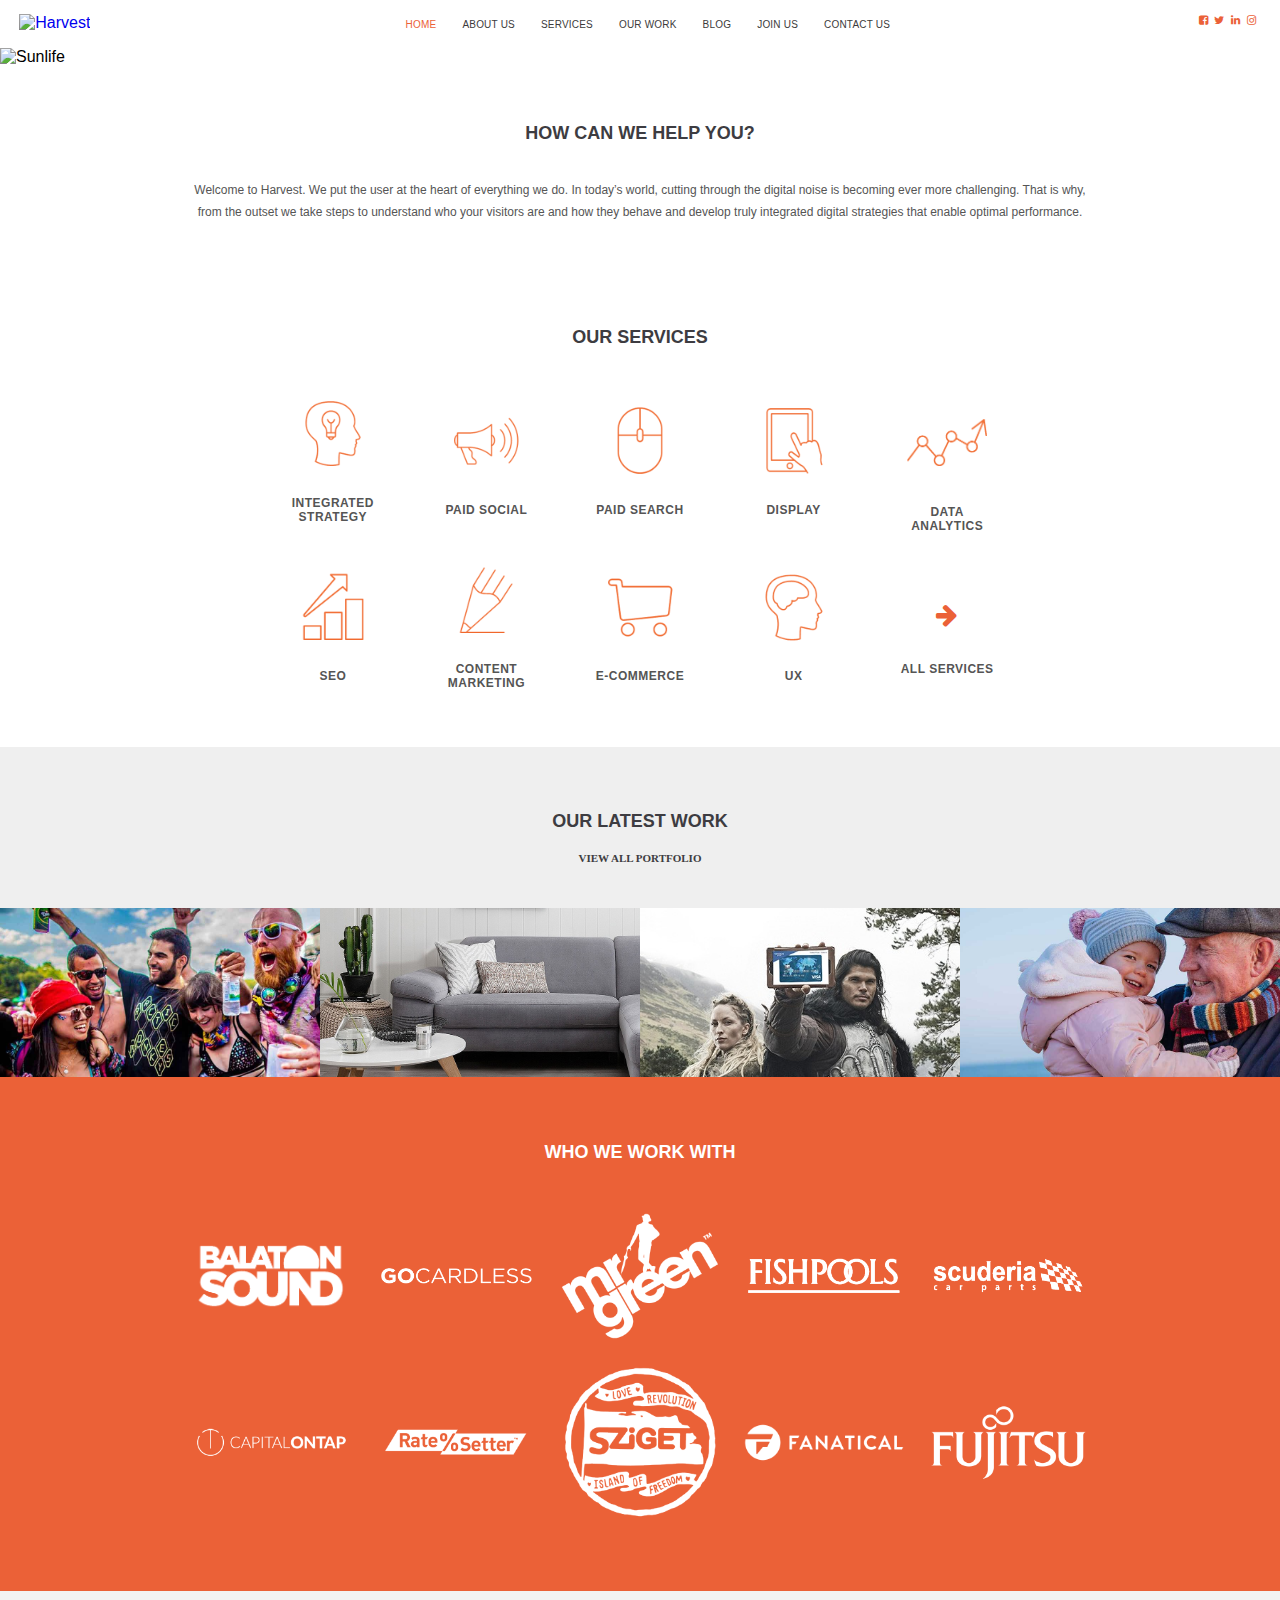
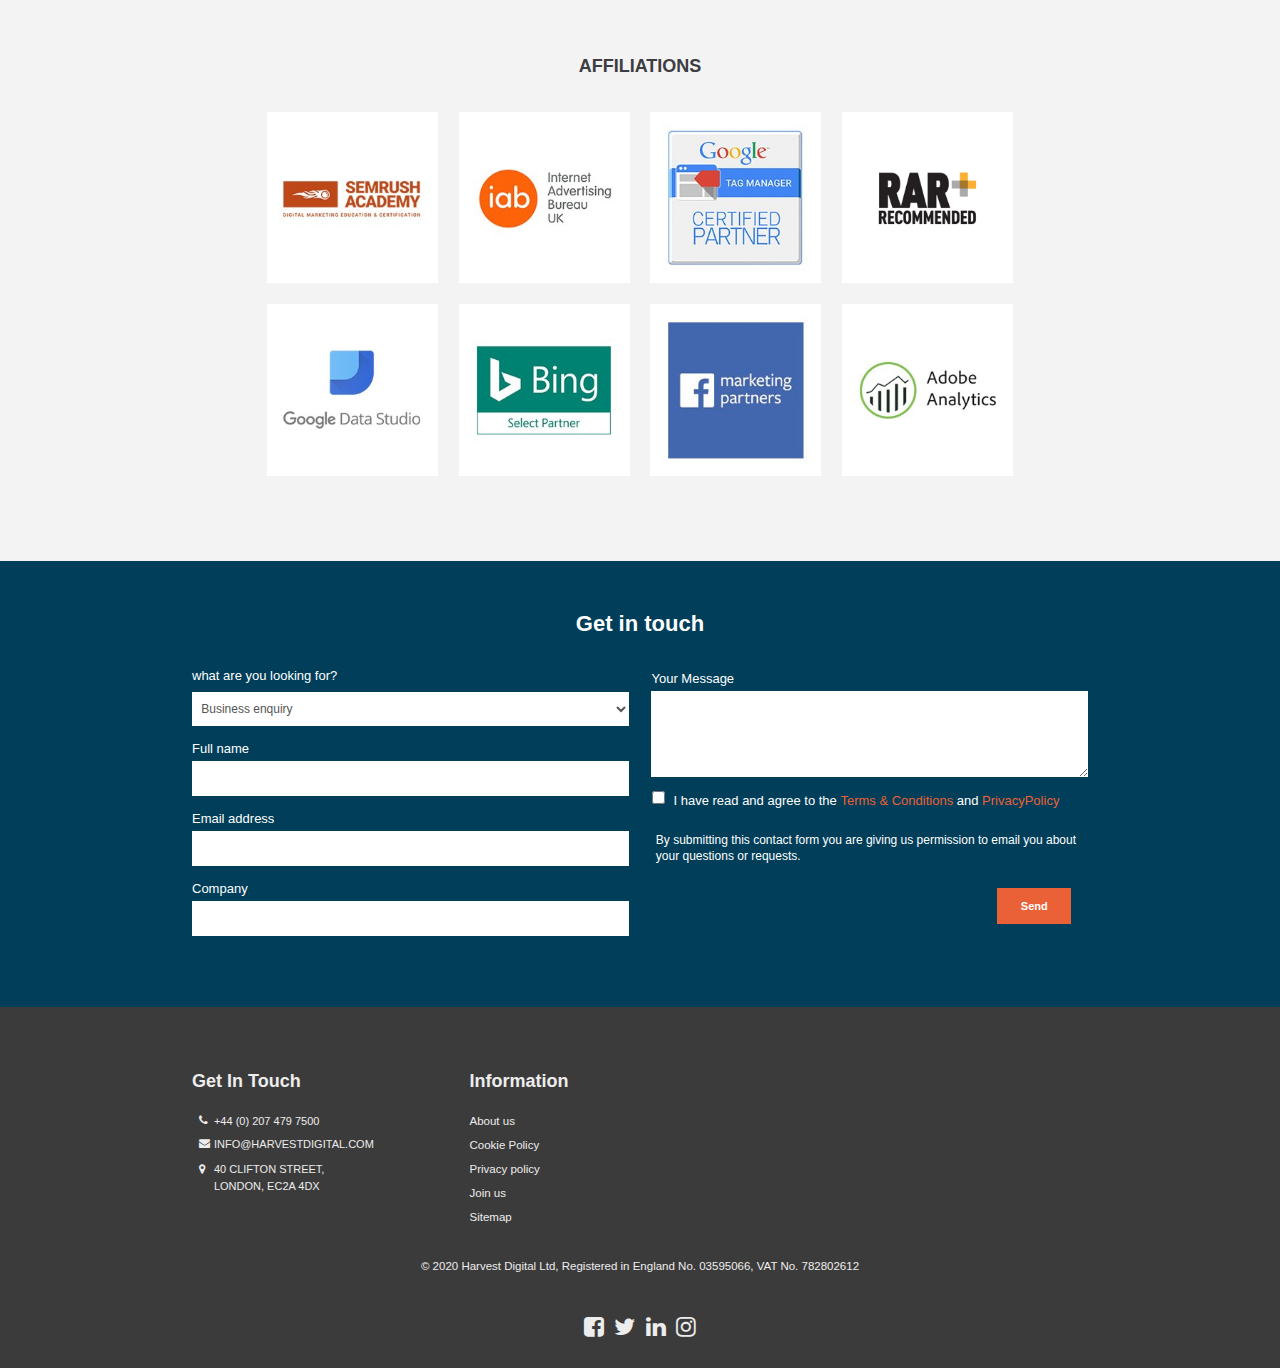
==== index.html @ 76907322 "Harvest index - img URL changed" ====
<!doctype html>
<!-- If multi-language site, reconsider usage of html lang declaration here. -->
<html lang="en"> 
<head>
  <meta charset="utf-8">
  <title>Harvest | Home</title>
  <!-- View-port Basics: http://mzl.la/VYREaP -->
  <!-- This meta tag is used for mobile device to display the page without any zooming,
       so how much the device is able to fit on the screen is what's shown initially. 
       Remove comments from this tag, when you want to apply media queries to the website. -->
  <meta name="viewport" content="width=device-width, initial-scale=1, maximum-scale=1">
  <!-- Place favicon.ico in the root directory: mathiasbynens.be/notes/touch-icons -->
  <link rel="shortcut icon" href="favicon.ico" />
  <!--font-awesome link for icons-->
  <link rel="stylesheet" media="screen" href="assets/vendor/font-awesome/css/all.min.css" >
  <link rel="stylesheet" href="https://cdnjs.cloudflare.com/ajax/libs/font-awesome/4.7.0/css/font-awesome.min.css">
  <!-- Default style-sheet is for 'media' type screen (color computer display).  -->
  <link rel="stylesheet" media="screen" href="assets/css/style.css" >
</head>
<body>
  <!--container start-->
  <div class="container">
    <!--header section start-->
    <header>
      <div class="wrapper">
        <h1>
          <a href="index.html" title="Harvest">
            <img src="https://via.placeholder.com/60x15?text=Harvest" alt="Harvest">
          </a>
        </h1>
        <nav>
          <ul class="nav-list hide-me-mobile">
            <li>
              <a href="index.html" class="active-nav-item" title="Home">home</a>
            </li>
            <li>
              <a href="#FIXME" title="About Us">about us</a>
            </li>
            <li>
              <a href="#FIXME" title="Services">services</a>
            </li>
            <li>
              <a href="our-work.html" title="Our Work">our work</a>
            </li>
            <li>
              <a href="#FIXME" title="Blog">blog</a>
            </li>
            <li>
              <a href="join-us.html" title="Join Us">join us</a>
            </li>
            <li>
              <a href="#FIXME" title="Contact Us">contact us</a>
            </li>
          </ul>
        </nav>
        <ul class="header-social-icons hide-me-mobile">
          <li>
            <a href="#FIXME" title="Facebook" target="_blank" rel="noreferrer nofollow" class="facebook" aria-hidden="true">facebook</a>
          </li>
          <li>
            <a href="#FIXME" title="Twitter" target="_blank" rel="noreferrer nofollow" class="twitter" aria-hidden="true">twitter</a>
          </li>
          <li>
            <a href="#FIXME" title="Linkedin" target="_blank" rel="noreferrer nofollow" class="linkedin" aria-hidden="true">linkedin</a>
          </li>
          <li>
            <a href="#FIXME" title="Instagram" target="_blank" rel="noreferrer nofollow" class="instagram" aria-hidden="true">instagram</a>
          </li>
        </ul>
      </div>
    </header>
    <!--header section end-->

    <!--main section start-->
    <main>
      <!--banner section start-->
      <section class="banner">
        <div class="wrapper">
          <ul class="slider">
            <li class="slide">
              <figure>
                <img src="https://via.placeholder.com/1349x425?text=Sunlife" alt="Sunlife">
              </figure>
              <div class="slide-content">
                <span>sunlife</span>
                <p>Improved CPC by 2.2&percnt; and CTR by 28&percnt;</p>
              </div>
              <a href="#FIXME" title="Read More">read more</a>
            </li>
            <li class="slide">
              <figure>
                <img src="https://via.placeholder.com/1349x425?text=Sunflower" alt="Sunflower">
              </figure>
              <div class="slider-content">
                <span>sunflower</span>
                <p>Improved CPC by 8.6&percnt; and CTR by 68&percnt;</p>
              </div>
              <a href="#FIXME" title="Read More">read more</a>
            </li>
            <li class="slide">
              <figure>
                <img src="https://via.placeholder.com/1349x425?text=Sungold" alt="Sungold">
              </figure>
              <div class="slider-content">
                <span>sungold</span>
                <p>Improved CPC by 9.7&percnt; and CTR by 48&percnt;</p>
              </div>
              <a href="#FIXME" title="Read More">read more</a>
            </li>
          </ul>
          <div class="slider-controls">
            <a href="#FIXME" class="previous-slider-btn" title="Previous Slide">previous - slider btn</a>
            <a href="#FIXME" class="next-slider-btn" title="Next Slide">next - slider btn</a>
          </div>
        </div>
      </section>
      <!--banner section end-->

      <!--help section start-->
      <section class="help">
        <div class="wrapper">
          <h2>how can we help you?</h2>
          <p>Welcome to Harvest. We put the user at the heart of everything we do. In today’s world, cutting through the digital noise is becoming ever more challenging. That is why, from the outset we take steps to understand who your visitors are and how they behave and develop truly integrated digital strategies that enable optimal performance.</p>
        </div>
      </section>
      <!--help section end-->

      <!--services section start-->
      <section class="services">
        <div class="wrapper">
          <h2>our services</h2>
          <ul class="services-list">
            <li class="service-item">
              <figure>
                <img src="assets/images/Services/Integrated-Start.png" alt="Integrated Strategy">
              </figure>
              <span>integrated strategy</span>
            </li>
            <li class="service-item">
              <figure>
                <img src="assets/images/Services/Paid-social.png" alt="Paid Social">
              </figure>
              <span>paid social</span>
            </li>
            <li class="service-item">
              <figure>
                <img src="assets/images/Services/Paid-search.png" alt="Paid Search">
              </figure>
              <span>paid search</span>
            </li>
            <li class="service-item">
              <figure>
                <img src="assets/images/Services/Display.png" alt="Display">
              </figure>
              <span>display</span>
            </li>
            <li class="service-item">
              <figure>
                <img src="assets/images/Services/Data-Analytics.png" alt="Data Analytics">
              </figure>
              <span>data analytics</span>
            </li>
            <li class="service-item">
              <figure>
                <img src="assets/images/Services/SEO.png" alt="SEO">
              </figure>
              <span>seo</span>
            </li>
            <li class="service-item">
              <figure>
                <img src="assets/images/Services/Content-marketing.png" alt="Content Marketing">
              </figure>
              <span>content marketing</span>
            </li>
            <li class="service-item">
              <figure>
                <img src="assets/images/Services/E-comm.png" alt="E-Commerce">
              </figure>
              <span>e-commerce</span>
            </li>
            <li class="service-item">
              <figure>
                <img src="assets/images/Services/UX2.png" alt="UX">
              </figure>
              <span>ux</span>
            </li>
            <li class="service-item service-icon">
              <a href="#FIXME" title="All services" class="right-arrow">all services</a>
              <span>all services</span>
            </li>
          </ul>
        </div>
      </section>
      <!--services section end-->

      <!--latest work section start-->
      <section class="latest-work">
        <div class="wrapper">
          <h2>our latest work</h2>
          <a href="our-work.html" title="View All Portfolio">view all portfolio</a>
          <ul class="portfolio">
            <li class="portfolio-item">
              <figure>
                <img src="assets/images/OurLatestWorks/CaseStudy_Sziget.jpg" alt="CaseStudySziget">
              </figure>
            </li>
            <li class="portfolio-item">
              <figure>
                <img src="assets/images/OurLatestWorks/CaseStudy_Fishpools.jpg" alt="CaseStudyFishPool">
              </figure>
            </li>
            <li class="portfolio-item">
              <figure>
                <img src="assets/images/OurLatestWorks/Vanquis-homepage-2.jpg" alt="VanquisHompage">
              </figure>
            </li>
            <li class="portfolio-item">
              <figure>
                <img src="assets/images/OurLatestWorks/CaseStudy_SunLife-2.jpg" alt="CaseStudySunlife">
              </figure>
            </li>
          </ul>
        </div>
      </section>
      <!--latest work section end-->

      <!--latest work modal section start-->
      <section class="latest-work-modal hide-me">
        <div class="wrapper">
          <figure>
            <img src="assets/images/OurLatestWorks/CaseStudy_SunLife-2.jpg" alt="CaseStudySunlife">
          </figure>
        </div>
      </section>
      <!--latest work modal section end-->

      <!--work with section start-->
      <section class="work-with">
        <div class="wrapper">
          <h2>who we work with</h2>
          <ul class="clients">
            <li class="client">
              <figure>
                <img src="assets/images/Logos/WorkWithSection/Balaton-Sound.png" alt="Balaton Sound">
              </figure>
            </li>
            <li class="client">
              <figure>
                <img src="assets/images/Logos/WorkWithSection/Go-Cardless-white.png" alt="Go Cardless">
              </figure>
            </li>
            <li class="client">
              <figure>
                <img src="assets/images/Logos/WorkWithSection/Mr-Green-white-1.png" alt="Mr Green">
              </figure>
            </li>
            <li class="client">
              <figure>
                <img src="assets/images/Logos/WorkWithSection/Fishpools-white.png" alt="Fishpools">
              </figure>
            </li>
            <li class="client">
              <figure>
                <img src="assets/images/Logos/WorkWithSection/Scuderia.png" alt="Scuderia Car Parts">
              </figure>
            </li>
            <li class="client">
              <figure>
                <img src="assets/images/Logos/WorkWithSection/Cap-on-tap-white.png" alt="Capital On Tap">
              </figure>
            </li>
            <li class="client">
              <figure>
                <img src="assets/images/Logos/WorkWithSection/RateSetter-white-Logo.png" alt="Rate Setter">
              </figure>
            </li>
            <li class="client">
              <figure>
                <img src="assets/images/Logos/WorkWithSection/Sziget-white.png" alt="Sziget">
              </figure>
            </li>
            <li class="client">
              <figure>
                <img src="assets/images/Logos/WorkWithSection/Fanatical-white.png" alt="Fanatical">
              </figure>
            </li>
            <li class="client">
              <figure>
                <img src="assets/images/Logos/WorkWithSection/Fujistsu-white.png" alt="Fujistsu">
              </figure>
            </li>
          </ul>
        </div>
      </section>
      <!--work with section end-->

      <!--affiliation section start-->
      <section class="affiliations">
        <div class="wrapper">
          <h2>affiliations</h2>
          <ul class="affiliated-partners">
            <li class="affiliated-partner">
              <figure>
                <img src="assets/images/Logos/affiliations/SEMrush.jpg" alt="Semrush Academy">
              </figure>
            </li>
            <li class="affiliated-partner">
              <figure>
                <img src="assets/images/Logos/affiliations/IAB.jpg" alt="IAB">
              </figure>
            </li>
            <li class="affiliated-partner">
              <figure>
                <img src="assets/images/Logos/affiliations/GTM.jpg" alt="Google Tag Manager">
              </figure>
            </li>
            <li class="affiliated-partner">
              <figure>
                <img src="assets/images/Logos/affiliations/rar_Logo.png" alt="Rar Recommended">
              </figure>
            </li>
            <li class="affiliated-partner">
              <figure>
                <img src="assets/images/Logos/affiliations/Data-Studio.jpg" alt="Google Data Studio">
              </figure>
            </li>
            <li class="affiliated-partner">
              <figure>
                <img src="assets/images/Logos/affiliations/Bing.jpg" alt="Bing">
              </figure>
            </li>
            <li class="affiliated-partner">
              <figure>
                <img src="assets/images/Logos/affiliations/Facebook-marketing-partner-1.jpg" alt="Facebook Marketing Partner">
              </figure>
            </li>
            <li class="affiliated-partner">
              <figure>
                <img src="assets/images/Logos/affiliations/Adobe-An.jpg" alt="Adobe Analytics">
              </figure>
            </li>
          </ul>
        </div>
      </section>
      <!--affiliation section end-->

      <!--get-in-touch section start-->
      <section class="get-in-touch">
        <div class="wrapper">
          <h2>Get in touch</h2>
          <form action="#FIXME">
            <div class="form-groups">
              <div class="form-group">
                <label for="enquiries">what are you looking for&quest;</label>
                <select id="enquiries">
                  <option value="Business enquiry" selected>Business enquiry</option>
                  <option value="Sales enquiry">Sales enquiry</option>
                  <option value="Looking to join the team">Looking to join the team</option>
                  <option value="Graduate Programmes">Graduate programmes</option>
                  <option value="Internships">Internships</option>
                </select>
                <span class="error hide-me enquiries-err">Please select this</span>
              </div>
              <div class="form-group">
                <label for="fullname">Full name</label>
                <input type="text" id="fullname">
                <span class="error hide-me fullname-err">error</span>
              </div>
              <div class="form-group">
                <label for="email">Email address</label>
                <input type="text" id="email">
                <span class="error hide-me email-err">error</span>
              </div>
              <div class="form-group">
                <label for="company">Company</label>
                <input type="text" id="company">
                <span class="error hide-me company-err">error</span>
              </div>
            </div>
            <div class="form-groups">
              <div class="form-group">
                <label for="message">Your Message</label>
                <textarea id="message"></textarea>
                <span class="error hide-me message-err">error</span>
              </div>
              <div class="form-group checkbox-group">
                <input type="checkbox" id="TermsandCondition" value="true">
                <label for="TermsandCondition">I have read and agree to the <a href="#FIXME" title="Terms and Condtions"> Terms &amp; Conditions</a> and <a href="#FIXME" title="Privacy">Privacy </a><a href="#FIXME" title="Policy">Policy</a></label>
              </div>
              <p>By submitting this contact form you are giving us permission to email you about your questions or requests.</p>
              <div class="form-control">
                <input type="submit" id="submit" value="Send">
              </div>
            </div>
          </form>
        </div>
        <div class="form-sumit-modal hide-me">
          <p>Hey <sapn class="name">UserName</sapn> !</p>
          <p>Thanks for connecting us.</p>
          <p>We will get back to you soon.</p>
          <a href="#FIXME" title="ok">ok</a>
        </div>
      </section>
      <!--get-in-touch section end-->
    </main>
    <!--main section end-->

    <!--footer section start-->
    <footer>      
      <div class="wrapper">
        <div class="company-info">
          <div class="get-in-touch-company">
            <h5>get in touch</h5>
            <ul>
              <li>
                <a href="tel:+44(0)2074797500" title="+44 (0) 207 479 7500" class="telephone">&plus;44 (0) 207 479 7500</a>
              </li>
              <li>
                <a href="mailto:INFO@HARVESTDIGITAL.COM" title="info@harvestdigital.com" class="infoMail">info@harvestdigital.com</a>
              </li>
              <li>
                <address>
                  <a href="#FIXME" title="40 CLIFTON STREET, LONDON, EC2A 4DX" class="Co-Address" >40 CLIFTON STREET, LONDON, EC2A 4DX</a>
                </address>
              </li>
            </ul>
          </div>
          <div class="information">
            <h5>information</h5>
            <ul>
              <li>
                <a href="#FIXME" title="About us">About us</a>
              </li>
              <li>
                <a href="#FIXME" title="Cookie Policy">Cookie Policy</a>
              </li>
              <li>
                <a href="#FIXME" title="Privacy policy">Privacy policy</a>
              </li>
              <li>
                <a href="join-us.html" title="Join us">Join us</a>
              </li>
              <li>
                <a href="#FIXME" title="Sitemap">Sitemap</a>
              </li>
            </ul>
          </div>
        </div>
        <p>&copy; 2020 Harvest Digital Ltd, Registered in England No. 03595066, VAT No. 782802612</p>
        <ul class="footer-social-icons">
          <li>
            <a href="#FIXME" title="Facebook" target="_blank" rel="noreferrer nofollow" class="facebook" aria-hidden="true">facebook</a>
          </li>
          <li>
            <a href="#FIXME" title="Twitter" target="_blank" rel="noreferrer nofollow" class="twitter" aria-hidden="true">twitter</a>
          </li>
          <li>
            <a href="#FIXME" title="Linkedin" target="_blank" rel="noreferrer nofollow" class="linkedin" aria-hidden="true">linkedin</a>
          </li>
          <li>
            <a href="#FIXME" title="Instagram" target="_blank" rel="noreferrer nofollow" class="instagram" aria-hidden="true">instagram</a>
          </li>
        </ul>
      </div>
    </footer>
    <!--footer section end-->
  </div>
  <!--container end-->
  <script src="assets/js/script.js"></script>
</body>
</html>
---- assets/css/style.css ----
@charset "utf-8";
/* ==========================================================================
   1. CSS Reset Code
   ========================================================================== */

/* 1.1. Eric Meyers Reset
   http://meyerweb.com/eric/tools/css/reset/
   v2.0 | 20110126
   License: none (public domain)
   ========================================================================== */
html, body, div, span, applet, object, iframe, h1, h2, h3, h4, h5, h6, p,
blockquote, pre, a, abbr, acronym, address, big, cite, code, del, dfn, em, img,
ins, kbd, q, s, samp, small, strike, strong, sub, sup, tt, var, b, u, i, center,
dl, dt, dd, ol, ul, li, fieldset, form, label, legend, table, caption, tbody,
tfoot, thead, tr, th, td, article, aside, canvas, details, embed, figure,
figcaption, footer, header, hgroup, menu, nav, output, ruby, section, summary,
time, mark, audio, video {
  margin: 0;
  padding: 0;
  border: 0;
  font-size: 100%;
  font: inherit;
  vertical-align: baseline;
}

/* HTML5 display-role reset for older browsers */
article, aside, details, figcaption, figure,
footer, header, hgroup, menu, nav, section {
  display: block;
}

/* Force scrollbar */
html { overflow-y: scroll; }

/* Align radios and text inputs with their label */

input[type='radio'] { vertical-align: text-bottom; }

/* Hand cursor on clickable input elements */
label,
input[type='button'],
input[type='submit'],
button {
  cursor: pointer;
}

strong {
  font-weight: bold;
  font-family: inherit;
  font-size: inherit;
}

em { font-style: italic; }

img {
  width: 100%;
  border: 0;
  vertical-align: middle;
}

sub,
sup {
  vertical-align: baseline;
  position: relative;
  font-size: 55%;
  line-height: 0;
}

sup { top: -.7em; }
sub { bottom: -.25em; }

/* 1.2. Clear Fix
   ========================== */

.cf:before,
.cf:after {
  display: table;
  content: " ";
}

.cf:after { clear: both; }
.cf { *zoom: 1; }

/*for all*/
body {
  box-sizing: border-box;
  font-family: Arial;
}

a { 
  display: inline-block;
  text-decoration: none; 
}

li {
  display: inline-block;
  list-style-type: none;
}

/*for wrapper*/
.wrapper {
  max-width: 1360px;
  width: 58.3%; 
  margin: 0 auto;
}
/*=================================
  Header styling starts here
=================================*/

header{
  width: 100%;
  position: absolute;
  top: 0;
  background-color: #ffffff;
  z-index: 1;
}

header .wrapper{
  width: 97%;
  padding: 13px 0 12px;
  display: flex;
  justify-content: space-between;
}

nav{ width: 80%; }

.nav-list{
  margin: 6px 1.95% 0 0;
  display: flex;
  justify-content: center;
}

.nav-list li{
  margin: 0 0.7% 0 1.97%;
  text-transform: uppercase;
  font-size: 10px;
  letter-spacing: 0.2px;
}

.nav-list a{ 
  color: #3c3b3b; 
  transition: color .15s ease-in-out;
} 

.nav-list .active-nav-item{ color: #eb6137; }

.header-social-icons{
  width: 3.9%;
  padding: 2px 0;
  display: flex;
  justify-content: space-between;
  transform: translateX(-9%);
}

.header-social-icons a {
  display: inline-block;
  text-indent: -9999px;
  position: relative;
  padding: 0 20%;
}

.header-social-icons a::after {
  position: absolute;
  right: 0;
  color: #eb6137;
  font: 11px "FontAwesome";
  text-indent: 0;
  transition: color .15s ease-in-out;
}

.facebook::after{ content: "\f082"; }
.twitter::after{ content: "\f099"; }
.instagram::after{ content: "\f16d"; }
.linkedin::after { content: "\f0e1";}

/*=================================
  Header styling ends here
=================================*/  

/*=================================
  main styling starts here for index
=================================*/

/*=================================
  banner styling starts here
=================================*/

.banner .wrapper{ 
  width: 100%; 
  overflow: hidden;
  position: relative;
}

.slider{  display: flex; }
.slider-transition{transition: all .5s ease-in-out ;}

.slide{
  min-width: 100%;
  position: relative;
}

.slide-content{
  box-sizing: border-box;
  width: 50%;
  padding: 15.5px 1.1%;
  position: absolute;
  top: 282px;
  left: 50%;
  background-color: #eb6137;
  color: #ffffff;
  font-size: 14px;
  letter-spacing: 0.5px;
}

.slide-content span{ text-transform: uppercase; }

.slide a{
  padding: 6.5px 1.6% 10.5px 1.1%;
  position: absolute;
  top: 359px;
  left: 50%;
  background-color: #ffffff;
  color: #eb6137;
  font-size: 8px;
  text-transform: uppercase;
  font-weight: bold;
  letter-spacing: 0.3px;
  transition: all .15s ease-in-out;
}

.slide a::after{
  content: "\f105";
  position: relative;
  top: 1px;
  right: -10%;
  font: 13px "FontAwesome";
}

.slider-controls{
  width: 100%;
  position: absolute;
  top: 206px;
  left: 0;
}

.slider-controls a{
  display: inline-block;
  text-indent: -9999px;
  position: absolute;
  transition: all .15s ease-in-out;
  color: #dfe7f0;
}

.slider-controls a::after {
  position: absolute;
  font: 14px "FontAwesome";
  text-indent: 0;
}

.previous-slider-btn::after{ 
  content: "\f053"; 
  left:  7vw;
}

.next-slider-btn::after{ 
  content: "\f054";
  left: 91vw;
}

/*=================================
  banner styling ends here
=================================*/

/*=================================
  help section styling starts here
=================================*/

.help { 
  padding: 0 0 58px;
  text-align: center;
}

.help h2 {
  padding: 21px 0 36px;
  color: #3d3c41;
  font: 600 18px Arial;
  text-transform: uppercase;
}

.help p {
  color: #555555;
  font-size: 12px;
  line-height: 1.82;
}

/*=================================
  help section styling ends here
=================================*/

/*======================================
  services section styling starts here
======================================*/

.services .wrapper { 
  width: 60%;
  text-align: center;
  margin-bottom: 15px;
}

.services h2 {
  padding: 46px 0 53px;
  color: #3d3c41;
  font: 600 18px Arial;
  text-transform: uppercase;
}

.services-list {
  display: flex;
  flex-wrap: wrap;
}

.service-item { 
  flex-basis: 20%; 
  padding: 0 0 13px;
}

.service-item:nth-child(5) figure { margin: 18px 0 17px; }

.service-item span {
  padding: 22px 15%;
  color: #555555;
  display: block;
  font: 600 12px Arial;
  letter-spacing: 0.5px;
  text-transform: uppercase;
}

.service-item:nth-child(1),
.service-item:nth-child(7) { transform: translateY(-7px); }

.service-item img { width: 52%; }

.service-icon a {
  margin: 35px 0 12px;
  text-indent: -9999px;
  color: #eb6137;
}

.service-icon a::after {
  content: "\f061";
  margin: 0 2% 0 0;
  font-family: FontAwesome;
  font-size: 25px;
  float: right;
  text-indent: 0;
}

/*====================================
  services section styling ends here
====================================*/

/*=======================================
  latest-work section styling starts here
=======================================*/

.latest-work { background: #efefef; }

.latest-work .wrapper {
  width: 100%;
  text-align: center;
}

.latest-work h2 {
  padding: 64px 0 16px;
  color: #3d3c41;
  font: 600 18px Arial;
  text-transform: uppercase;
}

.latest-work a {
  margin: 0 0 25px;
  color: #3d3c41;
  font: 600 11px "Arial Narrow";
  text-transform: uppercase;
}

.portfolio { 
  display: flex;
  position: relative;
}

.portfolio-item {
  width: 25%;
  cursor: pointer;
  opacity: 1;
  transition: all .15s ease-in-out;
}

.portfolio::before,
.portfolio::after{
  content: "";
  width: 100%;
  padding: 9.5px 0;
  position: absolute;
  z-index: 2;
}

.portfolio::before{
  top: 0px;
  background: #efefef;
}

.portfolio::after{
  bottom: 0px;
  background: #eb6137;
}

/*======================================
  latest-work section styling ends here
======================================*/

/*==============================================
  latest-work modal section styling starts here
==============================================*/

.latest-work-modal {
  width: 100vw;
  height: 100vh;
  position: fixed;
  z-index: 5;
  top: 0;
  left: 0;
  background-color: rgba(0, 0, 0, 0.9);
}

.latest-work-modal::after{
  content: "\f00d";
  position: fixed;
  top: 20px;
  right: 1.5%;
  color: #ffffff;
  font-family: FontAwesome;
  font-size: 28px;
  cursor: pointer;
}

.latest-work-modal figure{
  width: 80%;
  margin: 50% 0 0 50%;
  transform: translate(-50%, -65%);
}

.hide-me{ display: none; }

/*=============================================
  latest-work modal section styling ends here
=============================================*/

/*=======================================
  work with section styling starts here
=======================================*/

.work-with {
  position: relative;
  z-index: 1;
  padding-bottom: 62px;
  background: #eb6137;
  text-align: center;
}

.work-with h2 {
  padding: 46px 0 33px 0;
  color: #ffffff;
  font: 600 18px Arial;
  text-transform: uppercase;
}

.clients {
  display: flex;
  flex-wrap: wrap;
  justify-content: space-between;
  align-items: center;
}

.client { 
  width: 17.8%; 
  margin-bottom: 7px;
}

/*======================================
  work with  section styling ends here
======================================*/

/*=========================================
  affiliations section styling starts here
=========================================*/

.affiliations {
  padding-bottom: 64px;
  background: #f3f3f3;
  text-align: center;
}

.affiliations .wrapper{ width: 58.3%; }

.affiliations h2 {
  padding-top: 65px;
  margin-bottom: 15px;
  color: #3d3c41;
  font: 600 18px Arial;
  text-transform: uppercase;
}

.affiliated-partners {
  margin-top: 35px;
  display: flex;
  flex-wrap: wrap;
  justify-content: space-between;
  align-items: center;
}

.affiliated-partner {
  width: 22.95%;
  margin-bottom: 21px;
  transition: all 0.15s ease-in-out;
}

/*========================================
  affiliations  section styling ends here
========================================*/

/*=======================================
  Get in touch section styling starts here
=======================================*/

.get-in-touch {
  padding-bottom: 56px;
  background: #003e59;
  color: #ffffff;
  text-align: center;
}

.get-in-touch h2 {
  padding: 50px 0 31px 0;
  font: 600 22px Arial;
}

form { display: flex; }
.form-groups{ width: 50%; }
.form-groups:last-of-type { margin: 3px 0 0 2.56%;}

.form-group {
  display: flex;
  flex-direction: column;
  position: relative;
}

.form-group label {
  margin-bottom: 5px;
  font-size: 13px;
  text-align: left;
}

textarea,
.form-group input,
#enquiries {
  box-sizing: border-box;
  width: 100%;
  padding: 10px 1.2%;
  margin-bottom: 15px;
  border: none;
  border-right: none;
  background: #ffffff;
}

#enquiries { 
  color: #555555;
  font-size: 12px;
  margin-top: 4px;
  padding: 9px 1.2%;
}

textarea,
.form-group input:focus ,
#enquiries:focus { outline: none; }

.error{ 
  position: absolute;
  top: 2px;
  right: 0.1%;
  color: #ff5555;
  font: 14px "Arial Narrow";
}

textarea{ min-height: 86px; }
.checkbox-group{ flex-direction: row; }
.checkbox-group a{ color: #eb6137; }

.checkbox-group input{ 
  width: 2.5%;
  transform: translate(-4px, -4px);
}

.checkbox-group label{
  display: inline;
  line-height: 18px;
  margin: 0;
}

.form-groups p {
  margin: 9px 1% 10px;
  font-size: 12px;
  line-height: 1.4;
  text-align: left;
}

.form-control:last-of-type {
  width: 100%;
  display: inline-block;
}

 #submit {
  margin: 13px 3.8% 0 0;
  padding: 11px 5.2%;
  border: 1px solid transparent;
  background: #eb6137;
  color: #ffffff;
  font: 600 11px Arial;
  right: 2%;
  float: right;
  transition: all .15s ease-in-out;
} 

.form-sumit-modal{
  box-sizing: border-box;
  width: 50%;
  padding: 40px 5%;
  margin: 50% 0 0 50%;
  background-color: #ffffff;
  border-radius: 25px;
  font: 25px Arial;
  line-height: 35px;
  transform: translate(-50%, -50%);
}

.form-sumit-modal p{ color: #3c3b3b; }
.form-sumit-modal .name{ color: #eb6137; }

.form-sumit-modal a{ 
  margin: 35px 0 0;
  padding: 11px 5.2%;
  border: 1px solid transparent;
  background: #eb6137;
  color: #ffffff;
  font: 600 18px Arial;
}

/*======================================
  Get in touch section styling ends here
======================================*/

/*=================================
  main styling ends here for index
==================================*/



/*=======================================
  main styling starts here for Join Us 
=======================================*/

/*=======================================
  banner styling starts here for Join Us 
=======================================*/

.join-us-banner {
  padding: 182px;
  background: url('https://via.placeholder.com/1349x425?text=Join Us') no-repeat center;
  text-indent: -9999px;
}

/*=======================================
  banner styling ends here for Join Us 
=======================================*/

/*================================================
  harvest-history styling starts here for Join Us 
================================================*/

.harvest-history .wrapper { text-align: center;  }

.harvest-history h2 {
  margin: 29px 0;
  color: #eb6137;
  font: 600 31.5px Arial;
}

.harvest-history p {
  margin-bottom: 29px;
  color: #999999;
  font: 14px Arial;
  line-height: 1.5;
  word-spacing: 2.8px;
}

.harvest-history a {
  padding: 11px 2.67%;
  font-size: 11px;
  letter-spacing: 1px;
  background: #ebebeb;
  border-radius: 3px;
  color: #777777;
  transition: all .15s ease-in-out;
}

/*=============================================
  harvest-history styling ends here for Join Us 
==============================================*/

/*=======================================
  harvester styling starts here for Join Us 
=======================================*/

.harvester { text-align: center; }

.harvester h2 {
  padding: 87px 0 47px 0;
  box-sizing: border-box;
  color: #3c3b3b;
  font: 600 18px Arial;
  letter-spacing: 1px;
  text-transform: uppercase;
}

.harvester-content {
  margin-bottom: 53px;
  display: flex;
  justify-content: space-between;
}

.harvester-content p {
  width: 50%;
  padding: 1px 1.6% 0 1.4%;
  box-sizing: border-box;
  color: #777777;
  font: 14px Arial;
  line-height: 1.6;
  letter-spacing: 0.5px;
  text-align: left;
}

.harvester-content figure { 
  width: 47.2%;
  transform: translateX(-3%);
}

/*=======================================
  harvester styling ends here for Join Us 
=======================================*/

/*==============================================
  benefits-perks styling starts here for Join Us 
==============================================*/

.benefits-perks {
  padding-bottom: 49px;
  background: #efefef;
  text-align: center;
}

.benefits-perks h2 {
  box-sizing: border-box;
  padding: 67px 0 35px 0;
  color: #3c3b3b;
  font: 600 17px Arial;
  letter-spacing: 1px;
  text-transform: uppercase;
}

.benefits {
  display: flex;
  flex-wrap: wrap;
}

.perk{
  margin-bottom: 24px;
  display: flex;
  flex-basis: 34.3%;
  align-items: center;
}

.perk:nth-child(3n){ flex-basis: 28%; }
.perk:nth-child(3n) figure { width: 21%; }
.perk:nth-child(3n) span { margin-left: 4%; }

.perk figure {
  width: 17%;
  display: inline-block;
}

.perk span {
  margin-left: 3.2%;
  color: #3c3b3b;
  font-size: 14px;
  letter-spacing: 1.2px;
  transform: translatey(-2px);
}


/*==============================================
  benefits-perks styling ends here for Join Us 
==============================================*/

/*===============================================
  harvest-values styling starts here for Join Us 
===============================================*/

.harvest-values { text-align: center; }

.harvest-values h3 {
  padding: 115px 0 43px 0;
  box-sizing: border-box;
  color: #3c3b3b;
  font: 600 17px Arial;
  letter-spacing: 1px;
  text-transform: uppercase;
}

.values {
  display: flex;
  justify-content: space-between;
  align-items: center;
}

.harvest-value {
  width: 19%;
  margin: 2px 2%;
  padding: 68px 0.5%;
  border: 1px solid #eb6137;
  background: #e4e6ee;
  color: #eb6137;
  display: flex;
  justify-content: center;
  align-items: center;
  font: 600 15px Arial;
  text-transform: uppercase;
}

/*=============================================
  harvest-values styling ends here for Join Us 
=============================================*/

/*=============================================
  oppotunities  styling starts here for Join Us 
=============================================*/

.opportunities .wrapper { 
  width: 60%; 
  padding-bottom: 16px;
}

.opportunities h2 {
  padding-top: 98px;
  margin-bottom: 50px;
  box-sizing: border-box;
  color: #3c3b3b;
  font: 600 17px Arial;
  letter-spacing: 1.2px;
  text-transform: uppercase;
}

.job-categories {
  width: 14%;
  padding: 10px 1% 9px 0.5%;
  margin: 25px 10%;
  border: 1px solid #eeeeee;
  border-radius: 4px;
  box-shadow: 3px 3px 5px 0 rgba(0,0,0, 0.05);
  background: #ffffff;
  color: #666666;
  display: block;
  font-size: 9px;
  outline: none;
  overflow: hidden;
  position: relative;
  text-align: left;
}

.jobs {
  margin: 20px 10%;
  box-shadow: 0 5px 15px 0 rgba(0,0,0,.13);
  display: flex;
  flex-direction: column;
  border-top: 1px solid #eeeeee;
}

.job {
  padding: 19px 2% 13.5px;
  border: 1px solid #eeeeee;
  border-top: none;
  box-shadow: 3px 3px 5px 0 rgba(0,0,0,.05);
  background: #ffffff;
  justify-content: space-between;
  font-size: 10px;
  letter-spacing: 1px;
  outline: none;
  overflow: hidden;
}

.job-details {
  width: 50%;
  display: flex;
  justify-content: flex-end;
  float: right;
  flex-basis: 50%;
  color: #666666;
}

.more-details ,
.job > span {
  color: #eb6137;
  cursor: pointer;
  font-weight: 600;
}

.job-cat::before ,
.more-details::after ,
.timing::before {
  margin-right: 3px;
  font-family: FontAwesome;
  float: left;
}

.job-cat::before  { content: "\f1ad"; }
.timing::before { content: "\f042"; }

.more-details,
.timing,
.job-cat { 
  display: inline-block;
  font-size: 8.8px;
 }

 .timing { padding: 0 7px; }

.more-details::after { 
  content: "\f178";
  float: right;
  font-size: 6px;
  font-family: FontAwesome;
  transform: translate(2px, 4px);
 }

/*============================================
  oppotunities  styling ends here for Join Us 
============================================*/

/*=======================================
  main styling ends here for Join Us 
=======================================*/


/*=======================================
  main styling starts here for our Work
=======================================*/

/*=======================================
  banner styling starts here for our Work
=======================================*/

.our-work-banner {
  padding: 181.5px;
  background: url('https://via.placeholder.com/1349x425?text=Our Work') no-repeat center;
  text-indent: -9999px;
}

/*=======================================
  banner styling ends here for our Work
=======================================*/

/*===================================================
  Portfolios-filter styling starts here for our Work
===================================================*/

.portfolios-filter .wrapper { width: 100%; }

.portfolios-filter-btns {
  margin: 0 21% 0 23.9%;
  padding: 36px 0 48px;
  text-align: center;
}

.portfolio-btn {
  margin-bottom: 7px;
  letter-spacing: 1px;
  text-transform: uppercase;
}

.portfolio-btn a {
  color: #3c3b3b;
  font: 600 9px Arial;
  cursor: pointer;
  transition: color .15s ease-in-out;
}

.portfolio-btn a.active { color: #eb6137; }

.portfolio-btn::after {
  content: '/';
  padding: 0 4px;
  color: #efefef;
  font-size: 12px;
}

.portfolio-image-list {
  margin:  0 0 30px;
  display: flex;
  flex-wrap: wrap;
  justify-content: flex-start;
}

.portfolio-item-img { width: 25%; }

.portfolio-item-img figure {
  max-width: 335px;
  margin: 2.5px 2.5px 3px;
}

/*=================================================
  Portfolios-filter styling ends here for our Work
=================================================*/

/*=======================================
  main styling ends here for our Work
=======================================*/


/*=================================
  footer styling  here
=================================*/ 

footer {
  background: #3c3b3b;
  color: #ededed;
  text-align: center;
  font-size: 11.5px; 
}

footer a,
footer p { color: #ededed; }

footer h5 {
  padding: 64px 0 23px 0;
  font: 600 18px Arial;
  text-transform: capitalize;
  text-align: left;
}

.company-info { display: flex; }

.get-in-touch-company {
  display: flex;
  flex-direction: column;
}

.information {
  width: 25%;
  margin-left: 6.5%;
  display: flex;
  flex-direction: column;
}

.get-in-touch-company ul {
  width: 73%;
  margin-left: 10%;
  display: flex;
  flex-direction: column;
  text-align: left;
}

.get-in-touch-company li { padding: 0 0 11px; }
.information li { padding: 0 0 12px; }

.get-in-touch-company a,
.get-in-touch-company address {
  font-size: 11px;
  position: relative;
  text-transform: uppercase;
}

.get-in-touch-company a::after,
.get-in-touch-company address::after {
  float: left;
  font-family: FontAwesome; 
  position: absolute;
  left: -15px;
  text-indent: 0;
}

.information ul {
  width: 100%;
  display: flex;
  flex-direction: column;
  text-align: left;
}

.telephone::after { content: '\f095'; }
.infoMail::after { content: '\f0e0'; }
footer p { margin: 25px 0 40px; }
.footer-social-icons { padding-bottom: 27px; }
address{ line-height: 17px; }


.Co-Address::after { 
  content: '\f041'; 
  transform: translateY(-17px);
}

.footer-social-icons a { 
  padding: 3px 3.5px;
  text-indent: -9999px;
  color: #ededed;
}

.footer-social-icons a::after {
  float: right;
  font: 23px FontAwesome;
  text-indent: 0;
}
 /*=================================
  footer styling ends here
=================================*/ 

/*media query starts*/

/*media query for 1280px starts here*/
@media only screen and (max-width: 1280px) {

  .slider{  margin-top: 47px; }
  .slider-controls{ top: 19vw; }
  .slide-content{ top: 17vw; }
  .slide a{ top: 26vw; }
  .wrapper{ width: 70%; }
  .checkbox-group input{ width: 15px; }
  .job-categories { width: 20%; }

}

/*media query for 1024px starts here*/
@media only screen and (min-width: 1024px) {

  nav a:hover{ color: #eb6137; } 
  .header-social-icons a:hover::after{ color: #3c3b3b; }
  .slider-controls a:hover { color: #ffffff; }

  .slide a:hover { 
    background-color: #eb6137;
    color: #ffffff;
  }

  .service-icon a:hover { color: #ff5555; }

  .portfolio-item:hover { 
    opacity: 0.8; 
    transform: translateY(18px);
  }

  .affiliated-partner:hover{
    transform: translate(-2px, -2px);
    box-shadow: 7px 7px #bbbbbb;
  }

  .get-in-touch a:hover { color: #ff5555; }

  #submit:hover { 
    color: #3c3b3b;
    background-color: #ffffff;
  }

  footer a:hover{ color: #eb6137; }

  .harvest-history a:hover{
    color: #ffffff;
    background-color: #eb6137;
  }

  .portfolio-btn a:hover { color: #eb6137; }
  .portfolio-item-img img{ transition: all .15s ease-in-out; }

  .portfolio-item-img img:hover { 
    transform: scale(0.98); 
    box-shadow: 4px 4px #666666;
  }

}

@media only screen and (max-width: 1024px) {

  .header-social-icons a { padding: 0 14px 0 0; }
  .header-social-icons{
    padding: 4px 30px 0;
    transform: translateX(0);
  }

  .opportunities .wrapper,
  .services .wrapper,
  .affiliations .wrapper,
  .wrapper{ width: 80%; }

}

/*media query for 995px starts here*/
@media only screen and (max-width: 995px) {

  .portfolio::before,
  .portfolio::after{ content: none; }
  .portfolio-item-img { width: 33.3%; }
  .opportunities .wrapper{ width: 90%; }
  .benefits-perks .perk { flex-basis: 50%; }
  .perk:nth-child(3n) figure { width: 17%; }
  .perk:nth-child(3n) span { margin-left: 3.2%; }
  .harvest-values .wrapper { width: 95%; }

  .harvest-value {
    width: 17%;
    min-height: 170px;
    margin: 2px 1%;
    padding: 0 0.5%;
  }

}

/*media query for 720px starts here*/
@media only screen and (max-width: 720px) {
  
  .our-work-banner,
  .join-us-banner { 
    padding: 110px; 
    background-size: cover;
  }

  .portfolio-item-img { width: 50%; }
  .portfolio { flex-wrap: wrap; }
  .portfolio-item { width: 50%; }
  .services .wrapper,
  .affiliations .wrapper,
  .wrapper{ width: 70%; }
  form,
  .company-info { flex-direction: column; }
  .Co-Address::after { transform: translateY(0); }
  .form-groups{ width: 100%; }
  .form-groups:last-of-type { margin: 0;}
  .affiliated-partner { width: 48%; }
  .client { width: 34%; }
  .service-item { flex-basis: 50%; }
  .opportunities .wrapper{ width: 98%; }
  .slide-content{ 
    width: 60%;
    left: 40%;
    top: 140px;
    padding: 8px 2%;
    font-size: 12px;
  }

  .slide img{ min-height: 250px; }
  .slider-controls{ top: 155px; }

  .slide a{ 
    top: 205px; 
    left: 40%;
  }

  .work-with { position: static; }
  .hide-me-mobile{ display: none; }

  .nav-list{
    width: 100vw;
    height: 100vh;
    position: fixed;
    z-index: 3;
    top: 0;
    left: 0;
    margin: 0;
    flex-direction: column;
    text-align: center;
    background-color: #3c3b3b;
  }

  .get-in-touch-company ul { width: 90%; }
  .nav-list li{ padding: 10px; }
  .nav-list a{ color: #efefef; }

  .header-social-icons{
    position: fixed;
    z-index: 4;
    bottom: 50px;
    left: 50%;
    transform: translateX(-77%);
  }

  nav::after{
    content: "\f0c9";
    position: absolute;
    z-index: 4;
    top: 10px;
    right: 10px;
    color: #eb6137;
    font-family: FontAwesome;
    font-size: 28px;
    cursor: pointer;
  }

  .nav-cross::after{ content: "\f00d"; }

  .harvester-content p { 
    width: 100%;
    text-align: center;
  }

  .harvester-content figure { 
    width: 80%; 
    margin-top: 20px;
    transform: translateX(0);
  } 

  .values,
  .harvester-content{
    flex-wrap: wrap;
    justify-content: center;
  }

  .harvest-value{ width: 40%; }
  .jobs { margin: 20px 2%; }
  .job { letter-spacing: 0.2px; }

  .job-details{
    float: none;
    width: 100%;
    justify-content: flex-start;
    flex-basis: 100%;
    padding: 8px 0 0;
  }

}  

/*media query for 540px starts here*/
@media only screen and (max-width: 540px) {

  .services .wrapper,
  .affiliations .wrapper,
  .wrapper{ width: 90%; }
  .work-with .wrapper { width: 70%; }
  .client { width: 35%; }
  .job-categories { width: 30%; }

  .slide-content{ 
    width: 85%;
    left: 15%;
    top: 90px;
    padding: 8px 3%;
  }

  .latest-work-modal figure { margin: 90% 0 0 50%; }
  .slide img{ min-height: 170px; }
  .slider-controls{ top: 110px; }

  .slide a{ 
    top: 140px; 
    left: 50%;
    padding: 3.5px 2.6% 7.5px 2.1%;
    transform: translateX(-50%);
  }

  .our-work-banner,
  .join-us-banner { padding: 80px; }

  .benefits-perks .perk { 
    flex-basis: 70%; 
    margin-left: 20%;
  }

}
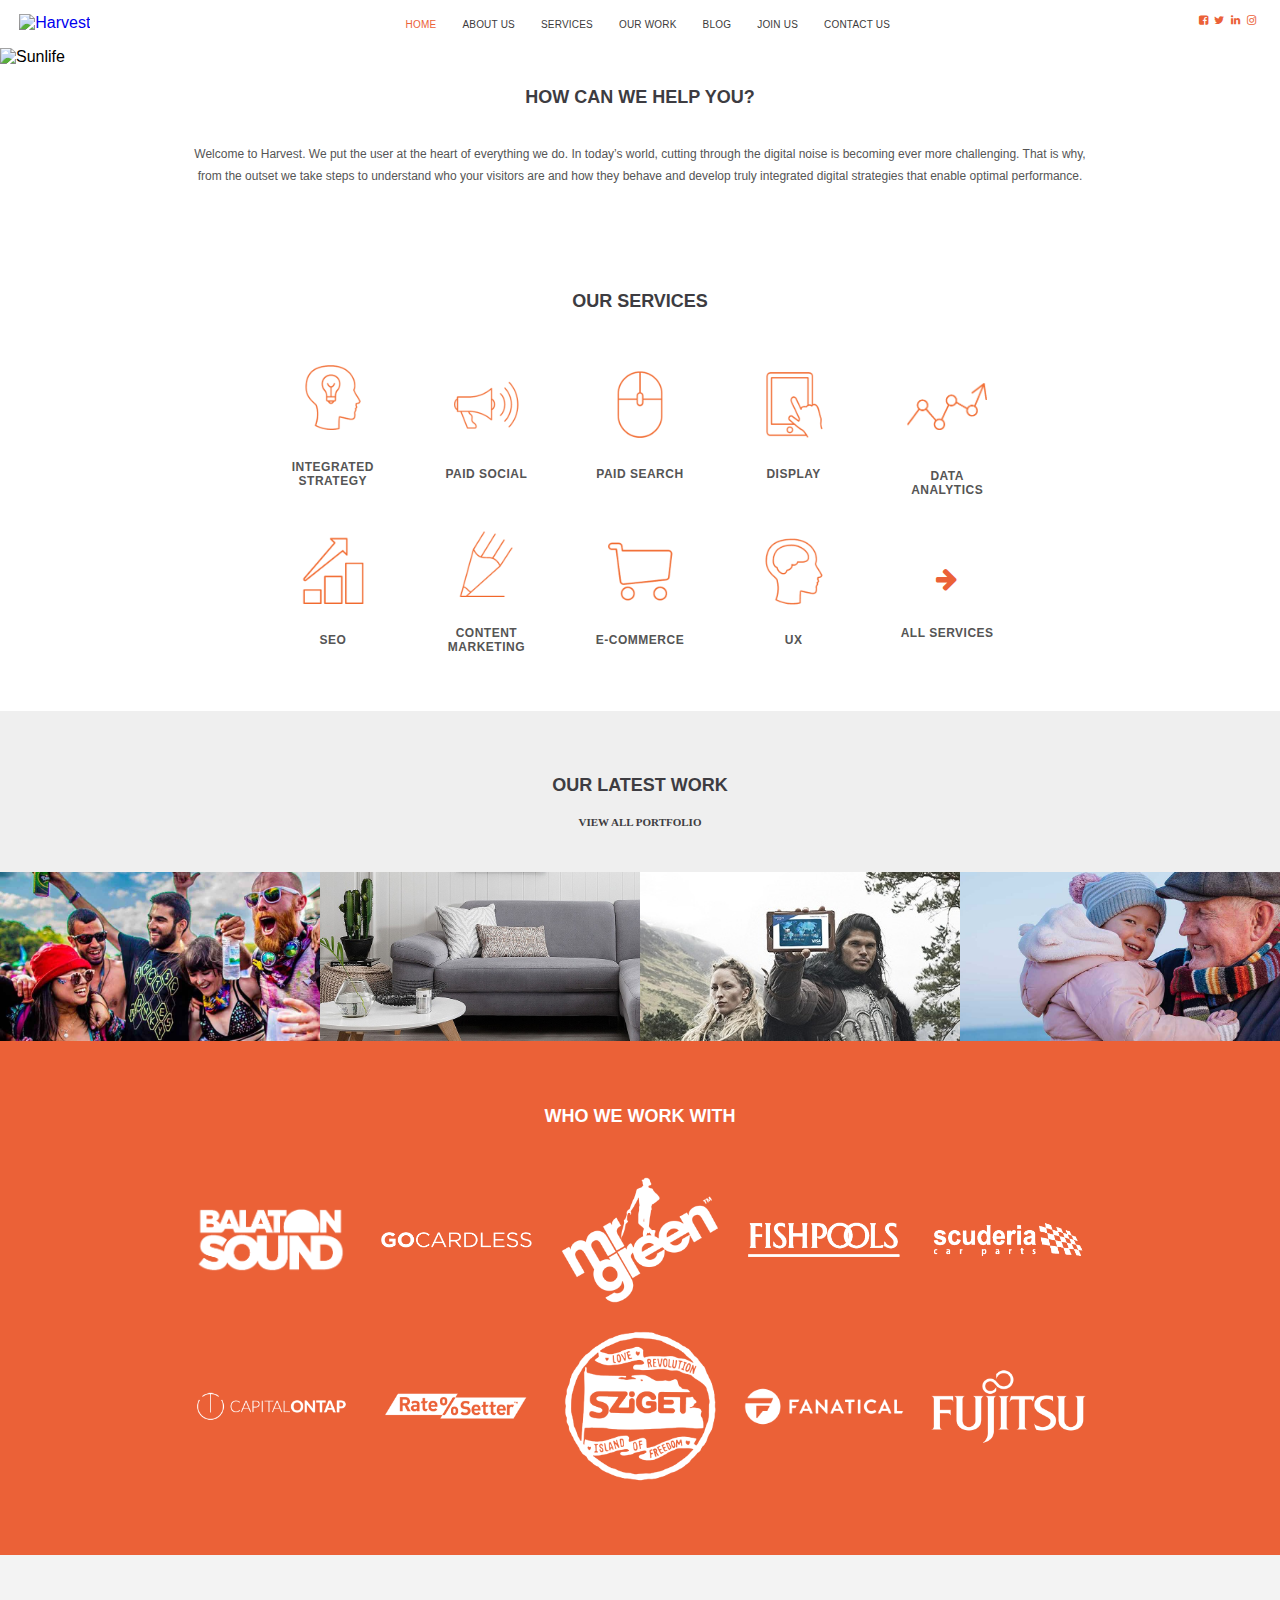
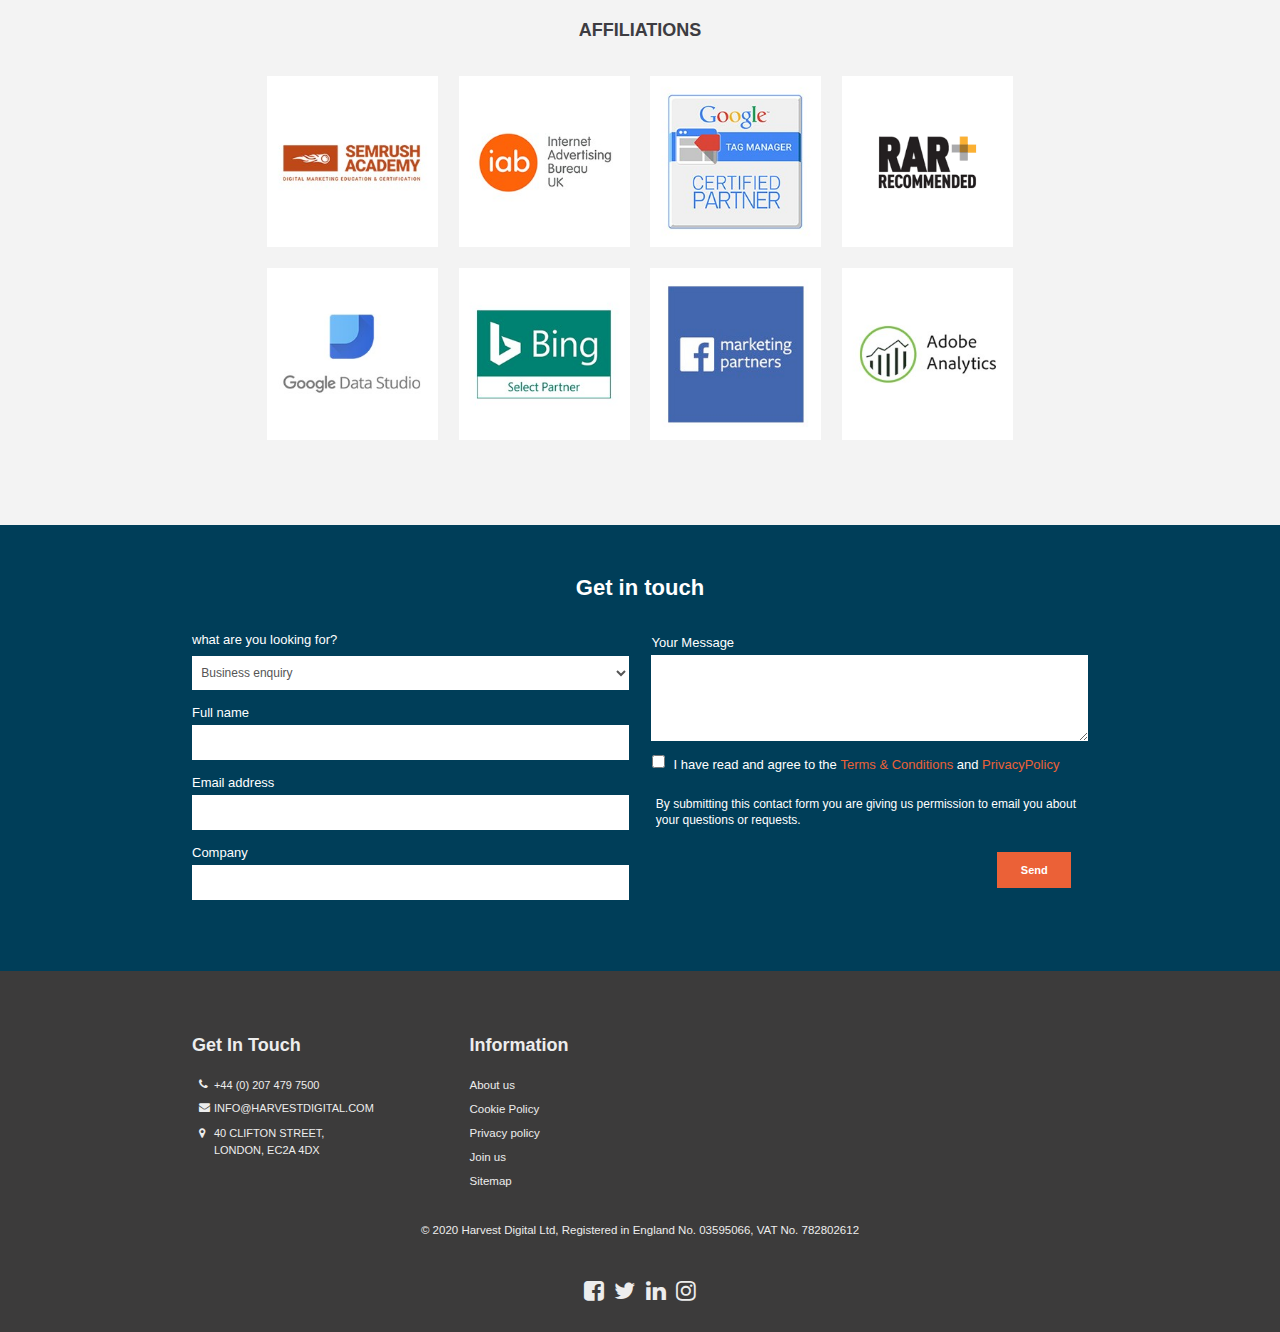
==== commit e6494cc1: "slider added on index page" ====
--- a/index.html
+++ b/index.html
@@ -91,7 +91,7 @@
               <figure>
                 <img src="https://via.placeholder.com/1349x425?text=Sunflower" alt="Sunflower">
               </figure>
-              <div class="slider-content">
+              <div class="slide-content">
                 <span>sunflower</span>
                 <p>Improved CPC by 8.6&percnt; and CTR by 68&percnt;</p>
               </div>
@@ -101,7 +101,7 @@
               <figure>
                 <img src="https://via.placeholder.com/1349x425?text=Sungold" alt="Sungold">
               </figure>
-              <div class="slider-content">
+              <div class="slide-content">
                 <span>sungold</span>
                 <p>Improved CPC by 9.7&percnt; and CTR by 48&percnt;</p>
               </div>
@@ -132,55 +132,55 @@
           <ul class="services-list">
             <li class="service-item">
               <figure>
-                <img src="assets/images/Services/Integrated-Start.png" alt="Integrated Strategy">
+                <img src="/assets/images/Services/Integrated-Start.png" alt="Integrated Strategy">
               </figure>
               <span>integrated strategy</span>
             </li>
             <li class="service-item">
               <figure>
-                <img src="assets/images/Services/Paid-social.png" alt="Paid Social">
+                <img src="/assets/images/Services/Paid-social.png" alt="Paid Social">
               </figure>
               <span>paid social</span>
             </li>
             <li class="service-item">
               <figure>
-                <img src="assets/images/Services/Paid-search.png" alt="Paid Search">
+                <img src="/assets/images/Services/Paid-search.png" alt="Paid Search">
               </figure>
               <span>paid search</span>
             </li>
             <li class="service-item">
               <figure>
-                <img src="assets/images/Services/Display.png" alt="Display">
+                <img src="/assets/images/Services/Display.png" alt="Display">
               </figure>
               <span>display</span>
             </li>
             <li class="service-item">
               <figure>
-                <img src="assets/images/Services/Data-Analytics.png" alt="Data Analytics">
+                <img src="/assets/images/Services/Data-Analytics.png" alt="Data Analytics">
               </figure>
               <span>data analytics</span>
             </li>
             <li class="service-item">
               <figure>
-                <img src="assets/images/Services/SEO.png" alt="SEO">
+                <img src="/assets/images/Services/SEO.png" alt="SEO">
               </figure>
               <span>seo</span>
             </li>
             <li class="service-item">
               <figure>
-                <img src="assets/images/Services/Content-marketing.png" alt="Content Marketing">
+                <img src="/assets/images/Services/Content-marketing.png" alt="Content Marketing">
               </figure>
               <span>content marketing</span>
             </li>
             <li class="service-item">
               <figure>
-                <img src="assets/images/Services/E-comm.png" alt="E-Commerce">
+                <img src="/assets/images/Services/E-comm.png" alt="E-Commerce">
               </figure>
               <span>e-commerce</span>
             </li>
             <li class="service-item">
               <figure>
-                <img src="assets/images/Services/UX2.png" alt="UX">
+                <img src="/assets/images/Services/UX2.png" alt="UX">
               </figure>
               <span>ux</span>
             </li>
@@ -201,22 +201,22 @@
           <ul class="portfolio">
             <li class="portfolio-item">
               <figure>
-                <img src="assets/images/OurLatestWorks/CaseStudy_Sziget.jpg" alt="CaseStudySziget">
+                <img src="/assets/images/OurLatestWorks/CaseStudy_Sziget.jpg" alt="CaseStudySziget">
               </figure>
             </li>
             <li class="portfolio-item">
               <figure>
-                <img src="assets/images/OurLatestWorks/CaseStudy_Fishpools.jpg" alt="CaseStudyFishPool">
+                <img src="/assets/images/OurLatestWorks/CaseStudy_Fishpools.jpg" alt="CaseStudyFishPool">
               </figure>
             </li>
             <li class="portfolio-item">
               <figure>
-                <img src="assets/images/OurLatestWorks/Vanquis-homepage-2.jpg" alt="VanquisHompage">
+                <img src="/assets/images/OurLatestWorks/Vanquis-homepage-2.jpg" alt="VanquisHompage">
               </figure>
             </li>
             <li class="portfolio-item">
               <figure>
-                <img src="assets/images/OurLatestWorks/CaseStudy_SunLife-2.jpg" alt="CaseStudySunlife">
+                <img src="/assets/images/OurLatestWorks/CaseStudy_SunLife-2.jpg" alt="CaseStudySunlife">
               </figure>
             </li>
           </ul>
@@ -228,7 +228,7 @@
       <section class="latest-work-modal hide-me">
         <div class="wrapper">
           <figure>
-            <img src="assets/images/OurLatestWorks/CaseStudy_SunLife-2.jpg" alt="CaseStudySunlife">
+            <img src="/assets/images/OurLatestWorks/CaseStudy_SunLife-2.jpg" alt="CaseStudySunlife">
           </figure>
         </div>
       </section>
@@ -241,52 +241,52 @@
           <ul class="clients">
             <li class="client">
               <figure>
-                <img src="assets/images/Logos/WorkWithSection/Balaton-Sound.png" alt="Balaton Sound">
-              </figure>
-            </li>
-            <li class="client">
-              <figure>
-                <img src="assets/images/Logos/WorkWithSection/Go-Cardless-white.png" alt="Go Cardless">
-              </figure>
-            </li>
-            <li class="client">
-              <figure>
-                <img src="assets/images/Logos/WorkWithSection/Mr-Green-white-1.png" alt="Mr Green">
-              </figure>
-            </li>
-            <li class="client">
-              <figure>
-                <img src="assets/images/Logos/WorkWithSection/Fishpools-white.png" alt="Fishpools">
-              </figure>
-            </li>
-            <li class="client">
-              <figure>
-                <img src="assets/images/Logos/WorkWithSection/Scuderia.png" alt="Scuderia Car Parts">
-              </figure>
-            </li>
-            <li class="client">
-              <figure>
-                <img src="assets/images/Logos/WorkWithSection/Cap-on-tap-white.png" alt="Capital On Tap">
-              </figure>
-            </li>
-            <li class="client">
-              <figure>
-                <img src="assets/images/Logos/WorkWithSection/RateSetter-white-Logo.png" alt="Rate Setter">
-              </figure>
-            </li>
-            <li class="client">
-              <figure>
-                <img src="assets/images/Logos/WorkWithSection/Sziget-white.png" alt="Sziget">
-              </figure>
-            </li>
-            <li class="client">
-              <figure>
-                <img src="assets/images/Logos/WorkWithSection/Fanatical-white.png" alt="Fanatical">
-              </figure>
-            </li>
-            <li class="client">
-              <figure>
-                <img src="assets/images/Logos/WorkWithSection/Fujistsu-white.png" alt="Fujistsu">
+                <img src="/assets/images/Logos/WorkWithSection/Balaton-Sound.png" alt="Balaton Sound">
+              </figure>
+            </li>
+            <li class="client">
+              <figure>
+                <img src="/assets/images/Logos/WorkWithSection/Go-Cardless-white.png" alt="Go Cardless">
+              </figure>
+            </li>
+            <li class="client">
+              <figure>
+                <img src="/assets/images/Logos/WorkWithSection/Mr-Green-white-1.png" alt="Mr Green">
+              </figure>
+            </li>
+            <li class="client">
+              <figure>
+                <img src="/assets/images/Logos/WorkWithSection/Fishpools-white.png" alt="Fishpools">
+              </figure>
+            </li>
+            <li class="client">
+              <figure>
+                <img src="/assets/images/Logos/WorkWithSection/Scuderia.png" alt="Scuderia Car Parts">
+              </figure>
+            </li>
+            <li class="client">
+              <figure>
+                <img src="/assets/images/Logos/WorkWithSection/Cap-on-tap-white.png" alt="Capital On Tap">
+              </figure>
+            </li>
+            <li class="client">
+              <figure>
+                <img src="/assets/images/Logos/WorkWithSection/RateSetter-white-Logo.png" alt="Rate Setter">
+              </figure>
+            </li>
+            <li class="client">
+              <figure>
+                <img src="/assets/images/Logos/WorkWithSection/Sziget-white.png" alt="Sziget">
+              </figure>
+            </li>
+            <li class="client">
+              <figure>
+                <img src="/assets/images/Logos/WorkWithSection/Fanatical-white.png" alt="Fanatical">
+              </figure>
+            </li>
+            <li class="client">
+              <figure>
+                <img src="/assets/images/Logos/WorkWithSection/Fujistsu-white.png" alt="Fujistsu">
               </figure>
             </li>
           </ul>
@@ -301,42 +301,42 @@
           <ul class="affiliated-partners">
             <li class="affiliated-partner">
               <figure>
-                <img src="assets/images/Logos/affiliations/SEMrush.jpg" alt="Semrush Academy">
-              </figure>
-            </li>
-            <li class="affiliated-partner">
-              <figure>
-                <img src="assets/images/Logos/affiliations/IAB.jpg" alt="IAB">
-              </figure>
-            </li>
-            <li class="affiliated-partner">
-              <figure>
-                <img src="assets/images/Logos/affiliations/GTM.jpg" alt="Google Tag Manager">
-              </figure>
-            </li>
-            <li class="affiliated-partner">
-              <figure>
-                <img src="assets/images/Logos/affiliations/rar_Logo.png" alt="Rar Recommended">
-              </figure>
-            </li>
-            <li class="affiliated-partner">
-              <figure>
-                <img src="assets/images/Logos/affiliations/Data-Studio.jpg" alt="Google Data Studio">
-              </figure>
-            </li>
-            <li class="affiliated-partner">
-              <figure>
-                <img src="assets/images/Logos/affiliations/Bing.jpg" alt="Bing">
-              </figure>
-            </li>
-            <li class="affiliated-partner">
-              <figure>
-                <img src="assets/images/Logos/affiliations/Facebook-marketing-partner-1.jpg" alt="Facebook Marketing Partner">
-              </figure>
-            </li>
-            <li class="affiliated-partner">
-              <figure>
-                <img src="assets/images/Logos/affiliations/Adobe-An.jpg" alt="Adobe Analytics">
+                <img src="/assets/images/Logos/affiliations/SEMrush.jpg" alt="Semrush Academy">
+              </figure>
+            </li>
+            <li class="affiliated-partner">
+              <figure>
+                <img src="/assets/images/Logos/affiliations/IAB.jpg" alt="IAB">
+              </figure>
+            </li>
+            <li class="affiliated-partner">
+              <figure>
+                <img src="/assets/images/Logos/affiliations/GTM.jpg" alt="Google Tag Manager">
+              </figure>
+            </li>
+            <li class="affiliated-partner">
+              <figure>
+                <img src="/assets/images/Logos/affiliations/rar_Logo.png" alt="Rar Recommended">
+              </figure>
+            </li>
+            <li class="affiliated-partner">
+              <figure>
+                <img src="/assets/images/Logos/affiliations/Data-Studio.jpg" alt="Google Data Studio">
+              </figure>
+            </li>
+            <li class="affiliated-partner">
+              <figure>
+                <img src="/assets/images/Logos/affiliations/Bing.jpg" alt="Bing">
+              </figure>
+            </li>
+            <li class="affiliated-partner">
+              <figure>
+                <img src="/assets/images/Logos/affiliations/Facebook-marketing-partner-1.jpg" alt="Facebook Marketing Partner">
+              </figure>
+            </li>
+            <li class="affiliated-partner">
+              <figure>
+                <img src="/assets/images/Logos/affiliations/Adobe-An.jpg" alt="Adobe Analytics">
               </figure>
             </li>
           </ul>
@@ -348,7 +348,7 @@
       <section class="get-in-touch">
         <div class="wrapper">
           <h2>Get in touch</h2>
-          <form action="#FIXME">
+          <form action="javascript:void(0)">
             <div class="form-groups">
               <div class="form-group">
                 <label for="enquiries">what are you looking for&quest;</label>
--- a/assets/css/style.css
+++ b/assets/css/style.css
@@ -446,10 +446,11 @@
 
 .latest-work-modal figure{
   width: 80%;
-  margin: 50% 0 0 50%;
-  transform: translate(-50%, -65%);
-}
-
+  margin: 50vh 0 0 50%;
+  transform: translate(-50%,-50%);
+}
+
+.latest-work-modal figure{ max-width: 500px; }
 .hide-me{ display: none; }
 
 /*=============================================
@@ -629,13 +630,14 @@
   right: 2%;
   float: right;
   transition: all .15s ease-in-out;
+  outline: none;
 } 
 
 .form-sumit-modal{
   box-sizing: border-box;
   width: 50%;
   padding: 40px 5%;
-  margin: 50% 0 0 50%;
+  margin: 50vh 0 0 50%;
   background-color: #ffffff;
   border-radius: 25px;
   font: 25px Arial;
@@ -687,7 +689,7 @@
   harvest-history styling starts here for Join Us 
 ================================================*/
 
-.harvest-history .wrapper { text-align: center;  }
+.harvest-history .wrapper { text-align: center; }
 
 .harvest-history h2 {
   margin: 29px 0;
@@ -1272,6 +1274,7 @@
 
   .work-with { position: static; }
   .hide-me-mobile{ display: none; }
+  nav { width: 0; }
 
   .nav-list{
     width: 100vw;
@@ -1291,11 +1294,13 @@
   .nav-list a{ color: #efefef; }
 
   .header-social-icons{
+    width: auto;
+    padding: 0;
     position: fixed;
     z-index: 4;
     bottom: 50px;
     left: 50%;
-    transform: translateX(-77%);
+    transform: translateX(-50%);
   }
 
   nav::after{
@@ -1310,7 +1315,10 @@
     cursor: pointer;
   }
 
-  .nav-cross::after{ content: "\f00d"; }
+  .nav-cross::after{ 
+    position: fixed;
+    content: "\f00d"; 
+  }
 
   .harvester-content p { 
     width: 100%;
@@ -1352,6 +1360,7 @@
   .work-with .wrapper { width: 70%; }
   .client { width: 35%; }
   .job-categories { width: 30%; }
+  .form-sumit-modal{ width: 90%; }
 
   .slide-content{ 
     width: 85%;
